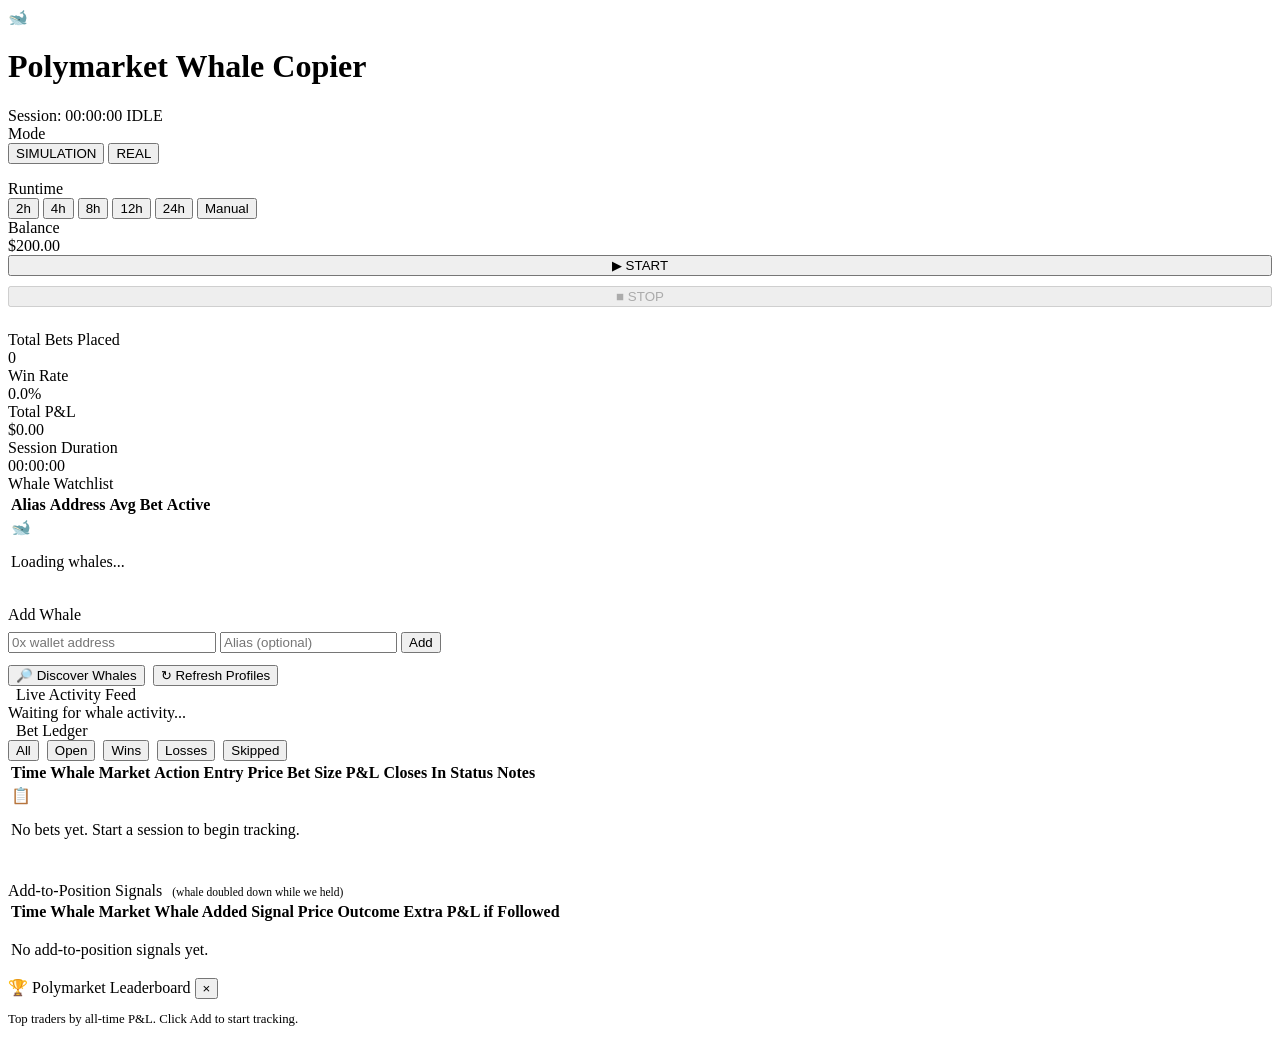
==== frontend/templates/index.html @ 23a9eeeb "Changes to be committed: 	modified:   backend/main.py 	modified:   data/polymarket_copier.db-shm 	mo" ====
<!DOCTYPE html>
<html lang="en">
<head>
  <meta charset="UTF-8" />
  <meta name="viewport" content="width=device-width, initial-scale=1.0" />
  <title>Polymarket Whale Copier</title>
  <link rel="stylesheet" href="/static/css/style.css" />
</head>
<body>

<div class="app-container">

  <!-- ================================================================
       HEADER
       ================================================================ -->
  <header class="app-header">
    <div class="brand">
      <div class="brand-icon">🐋</div>
      <h1>Polymarket Whale Copier</h1>
    </div>
    <div class="header-right">
      <span class="session-timer">
        Session: <span id="timer-value">00:00:00</span>
      </span>
      <span id="mode-badge" class="mode-badge idle">IDLE</span>
    </div>
  </header>

  <!-- ================================================================
       CONTROL PANEL
       ================================================================ -->
  <section class="card" style="margin-bottom:24px">
    <div class="control-panel">

      <!-- Left: mode + runtime -->
      <div style="display:flex;flex-direction:column;gap:16px">
        <div class="control-group">
          <div class="control-label">Mode</div>
          <div class="mode-toggle">
            <button id="mode-sim-btn">SIMULATION</button>
            <button id="mode-real-btn">REAL</button>
          </div>
        </div>
        <div class="control-group">
          <div class="control-label">Runtime</div>
          <div class="runtime-selector">
            <button data-hours="2">2h</button>
            <button data-hours="4">4h</button>
            <button data-hours="8">8h</button>
            <button data-hours="12">12h</button>
            <button data-hours="24">24h</button>
            <button data-hours="manual" class="active">Manual</button>
          </div>
        </div>
      </div>

      <!-- Middle: balance -->
      <div class="balance-display">
        <div class="balance-label">Balance</div>
        <div id="balance-value" class="balance-value">$200.00</div>
      </div>

      <!-- Right: start / stop -->
      <div style="display:flex;flex-direction:column;gap:10px">
        <button id="start-btn" class="btn btn-start">&#9654; START</button>
        <button id="stop-btn" class="btn btn-stop" disabled>&#9632; STOP</button>
      </div>

    </div>
  </section>

  <!-- ================================================================
       STATS BAR
       ================================================================ -->
  <div class="stats-bar">
    <div class="stat-card">
      <div class="stat-label">Total Bets Placed</div>
      <div id="stat-bets" class="stat-value">0</div>
    </div>
    <div class="stat-card">
      <div class="stat-label">Win Rate</div>
      <div id="stat-winrate" class="stat-value accent">0.0%</div>
    </div>
    <div class="stat-card">
      <div class="stat-label">Total P&amp;L</div>
      <div id="stat-pnl" class="stat-value">$0.00</div>
    </div>
    <div class="stat-card">
      <div class="stat-label">Session Duration</div>
      <div id="stat-duration" class="stat-value mono">00:00:00</div>
    </div>
  </div>

  <!-- ================================================================
       TWO COLUMN
       ================================================================ -->
  <div class="two-col">

    <!-- Whale Watchlist -->
    <div class="card">
      <div class="card-title">
        <span class="dot"></span>
        Whale Watchlist
      </div>

      <div class="card-body-scroll">
        <div class="table-wrapper">
          <table>
            <thead>
              <tr>
                <th>Alias</th>
                <th>Address</th>
                <th>Avg Bet</th>
                <th>Active</th>
                <th></th>
              </tr>
            </thead>
            <tbody id="whale-table-body">
              <tr>
                <td colspan="5">
                  <div class="empty-state">
                    <div class="empty-icon">🐋</div>
                    <p>Loading whales...</p>
                  </div>
                </td>
              </tr>
            </tbody>
          </table>
        </div>
      </div>

      <!-- Add whale form -->
      <div style="margin-top:16px">
        <div class="control-label" style="margin-bottom:8px">Add Whale</div>
        <div class="form-row">
          <input
            id="add-whale-addr"
            class="input-field"
            placeholder="0x wallet address"
            style="min-width:200px"
          />
          <input
            id="add-whale-alias"
            class="input-field"
            placeholder="Alias (optional)"
            style="min-width:120px;flex:0 1 140px"
          />
          <button id="add-whale-btn" class="btn btn-primary btn-sm">Add</button>
        </div>
      </div>

      <div style="margin-top:12px;display:flex;gap:8px;flex-wrap:wrap">
        <button id="discover-btn" class="btn btn-secondary btn-sm">&#128270; Discover Whales</button>
        <button id="refresh-profiles-btn" class="btn btn-secondary btn-sm">&#8635; Refresh Profiles</button>
      </div>
    </div>

    <!-- Live Activity Feed -->
    <div class="card">
      <div class="card-title" style="justify-content:space-between">
        <span style="display:flex;align-items:center;gap:8px">
          <span class="dot"></span>
          Live Activity Feed
        </span>
        <span>
          <span id="feed-status-dot" class="status-dot"></span>
        </span>
      </div>

      <div id="activity-feed" class="activity-feed">
        <div class="activity-feed-empty">Waiting for whale activity...</div>
      </div>
    </div>

  </div>

  <!-- ================================================================
       BET LEDGER
       ================================================================ -->
  <section class="card" style="margin-bottom:24px">
    <div class="card-title" style="justify-content:space-between">
      <span style="display:flex;align-items:center;gap:8px">
        <span class="dot"></span>
        Bet Ledger
      </span>
      <span id="ledger-info" class="text-muted" style="font-size:0.75rem;font-weight:400"></span>
    </div>

    <!-- Filter tabs -->
    <div class="filter-tabs" style="display:flex;align-items:center;gap:8px;flex-wrap:wrap">
      <button class="filter-tab active" data-status="all">All</button>
      <button class="filter-tab" data-status="open">Open</button>
      <button class="filter-tab" data-status="wins">Wins</button>
      <button class="filter-tab" data-status="losses">Losses</button>
      <button class="filter-tab" data-status="skipped">Skipped</button>
      <button id="ledger-sort-btn" class="btn btn-sm" style="display:none;margin-left:auto"
              onclick="toggleLedgerSort()">⏱ Soonest First</button>
    </div>

    <div class="table-wrapper">
      <table>
        <thead>
          <tr>
            <th>Time</th>
            <th>Whale</th>
            <th>Market</th>
            <th>Action</th>
            <th>Entry Price</th>
            <th>Bet Size</th>
            <th>P&amp;L</th>
            <th>Closes In</th>
            <th>Status</th>
            <th>Notes</th>
          </tr>
        </thead>
        <tbody id="ledger-table-body">
          <tr>
            <td colspan="10">
              <div class="empty-state">
                <div class="empty-icon">📋</div>
                <p>No bets yet. Start a session to begin tracking.</p>
              </div>
            </td>
          </tr>
        </tbody>
      </table>
    </div>

    <div id="ledger-pagination" class="pagination" style="margin-top:16px"></div>
  </section>

  <!-- ================================================================
       ADD-TO-POSITION SIGNALS
       ================================================================ -->
  <section class="card signals-panel">
    <div class="card-title">
      <span class="dot"></span>
      Add-to-Position Signals
      <span class="text-muted" style="font-size:0.72rem;font-weight:400;margin-left:6px">
        (whale doubled down while we held)
      </span>
    </div>

    <!-- "Should I Follow?" widget -->
    <div id="signals-verdict-widget" style="display:none;margin-bottom:16px;border-radius:8px;overflow:hidden;border:1px solid var(--border)">
      <div id="signals-verdict-header" style="padding:10px 16px;font-weight:600;font-size:0.85rem;display:flex;align-items:center;gap:8px"></div>
      <div style="display:grid;grid-template-columns:repeat(auto-fit,minmax(120px,1fr));gap:0;border-top:1px solid var(--border)">
        <div class="signal-stat-cell">
          <div class="signal-stat-label">Signals</div>
          <div class="signal-stat-value" id="sig-stat-total">—</div>
        </div>
        <div class="signal-stat-cell">
          <div class="signal-stat-label">Resolved</div>
          <div class="signal-stat-value" id="sig-stat-resolved">—</div>
        </div>
        <div class="signal-stat-cell">
          <div class="signal-stat-label">Win Rate</div>
          <div class="signal-stat-value" id="sig-stat-winrate">—</div>
        </div>
        <div class="signal-stat-cell">
          <div class="signal-stat-label">Net Extra P&amp;L</div>
          <div class="signal-stat-value" id="sig-stat-pnl">—</div>
        </div>
        <div class="signal-stat-cell">
          <div class="signal-stat-label">Avg per Signal</div>
          <div class="signal-stat-value" id="sig-stat-avg">—</div>
        </div>
        <div class="signal-stat-cell">
          <div class="signal-stat-label">Still Open</div>
          <div class="signal-stat-value" id="sig-stat-open">—</div>
        </div>
      </div>
    </div>

    <div class="table-wrapper">
      <table>
        <thead>
          <tr>
            <th>Time</th>
            <th>Whale</th>
            <th>Market</th>
            <th>Whale Added</th>
            <th>Signal Price</th>
            <th>Outcome</th>
            <th>Extra P&amp;L if Followed</th>
          </tr>
        </thead>
        <tbody id="signals-table-body">
          <tr>
            <td colspan="6">
              <div class="empty-state">
                <p>No add-to-position signals yet.</p>
              </div>
            </td>
          </tr>
        </tbody>
      </table>
    </div>
  </section>

</div><!-- /app-container -->

<!-- ================================================================
     DISCOVER MODAL
     ================================================================ -->
<div id="modal-overlay" class="modal-overlay">
  <div class="modal">
    <div class="modal-header">
      <span class="modal-title">🏆 Polymarket Leaderboard</span>
      <button id="modal-close" class="modal-close">&times;</button>
    </div>
    <p style="font-size:0.8rem;color:var(--text-secondary)">
      Top traders by all-time P&amp;L. Click Add to start tracking.
    </p>
    <div id="modal-body" class="modal-body">
      <!-- Populated by JS -->
    </div>
  </div>
</div>

<!-- Toast container -->
<div id="toast-container" class="toast-container"></div>

<script src="/static/js/app.js"></script>
</body>
</html>
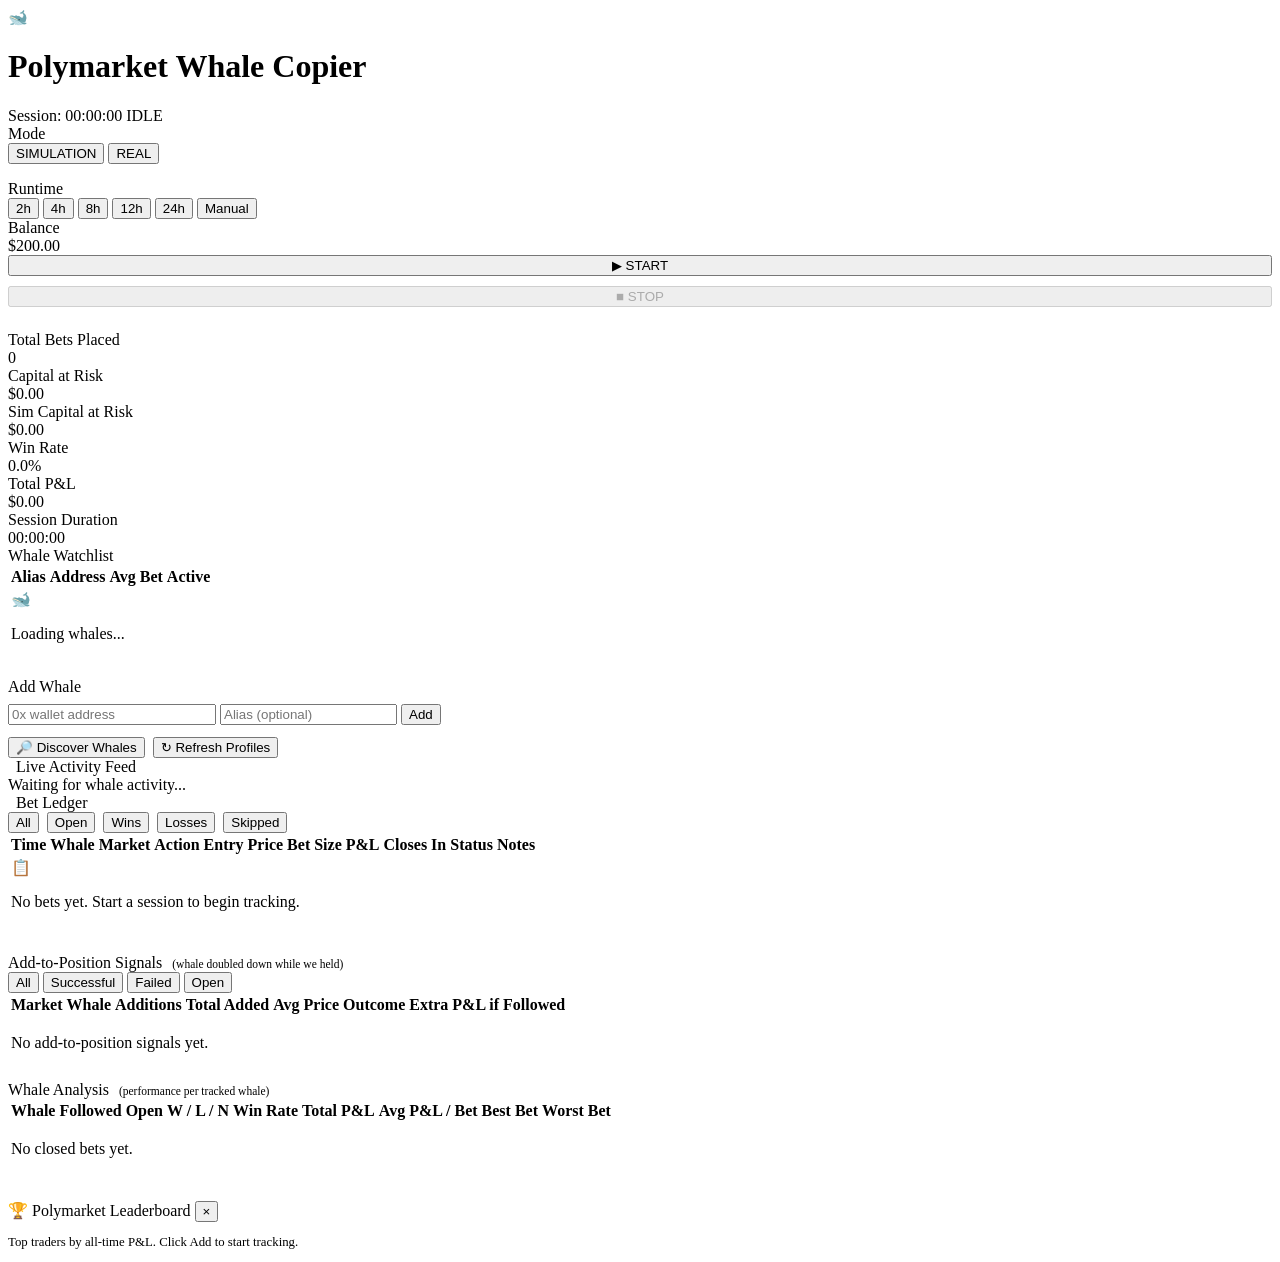
==== commit bba8c298: "On branch master  Changes to be committed: 	modified:   backend/main.py 	modified:   frontend/static" ====
--- a/frontend/templates/index.html
+++ b/frontend/templates/index.html
@@ -76,6 +76,14 @@
     <div class="stat-card">
       <div class="stat-label">Total Bets Placed</div>
       <div id="stat-bets" class="stat-value">0</div>
+    </div>
+    <div class="stat-card">
+      <div class="stat-label">Capital at Risk</div>
+      <div id="stat-capital" class="stat-value">$0.00</div>
+    </div>
+    <div class="stat-card">
+      <div class="stat-label">Sim Capital at Risk</div>
+      <div id="stat-sim-capital" class="stat-value">$0.00</div>
     </div>
     <div class="stat-card">
       <div class="stat-label">Win Rate</div>
@@ -272,25 +280,73 @@
       </div>
     </div>
 
+    <!-- Filter tabs -->
+    <div class="filter-tabs" id="sig-filter-tabs">
+      <button class="filter-tab active" onclick="setSignalsTab('all')">All</button>
+      <button class="filter-tab" onclick="setSignalsTab('win')">Successful</button>
+      <button class="filter-tab" onclick="setSignalsTab('loss')">Failed</button>
+      <button class="filter-tab" onclick="setSignalsTab('open')">Open</button>
+    </div>
+
     <div class="table-wrapper">
       <table>
         <thead>
           <tr>
-            <th>Time</th>
+            <th>Market</th>
             <th>Whale</th>
-            <th>Market</th>
-            <th>Whale Added</th>
-            <th>Signal Price</th>
+            <th>Additions</th>
+            <th>Total Added</th>
+            <th>Avg Price</th>
             <th>Outcome</th>
             <th>Extra P&amp;L if Followed</th>
           </tr>
         </thead>
         <tbody id="signals-table-body">
           <tr>
-            <td colspan="6">
-              <div class="empty-state">
-                <p>No add-to-position signals yet.</p>
-              </div>
+            <td colspan="7">
+              <div class="empty-state"><p>No add-to-position signals yet.</p></div>
+            </td>
+          </tr>
+        </tbody>
+      </table>
+    </div>
+
+    <div style="display:flex;align-items:center;justify-content:space-between;margin-top:10px;flex-wrap:wrap;gap:8px">
+      <span id="signals-info" class="pagination-info"></span>
+      <div id="signals-pagination" class="pagination"></div>
+    </div>
+  </section>
+
+  <!-- ================================================================
+       WHALE ANALYSIS
+       ================================================================ -->
+  <section class="card" style="margin-bottom:24px">
+    <div class="card-title">
+      <span class="dot"></span>
+      Whale Analysis
+      <span class="text-muted" style="font-size:0.72rem;font-weight:400;margin-left:6px">
+        (performance per tracked whale)
+      </span>
+    </div>
+    <div class="table-wrapper">
+      <table>
+        <thead>
+          <tr>
+            <th>Whale</th>
+            <th>Followed</th>
+            <th>Open</th>
+            <th>W / L / N</th>
+            <th>Win Rate</th>
+            <th>Total P&amp;L</th>
+            <th>Avg P&amp;L / Bet</th>
+            <th>Best Bet</th>
+            <th>Worst Bet</th>
+          </tr>
+        </thead>
+        <tbody id="whale-analysis-body">
+          <tr>
+            <td colspan="9">
+              <div class="empty-state"><p>No closed bets yet.</p></div>
             </td>
           </tr>
         </tbody>
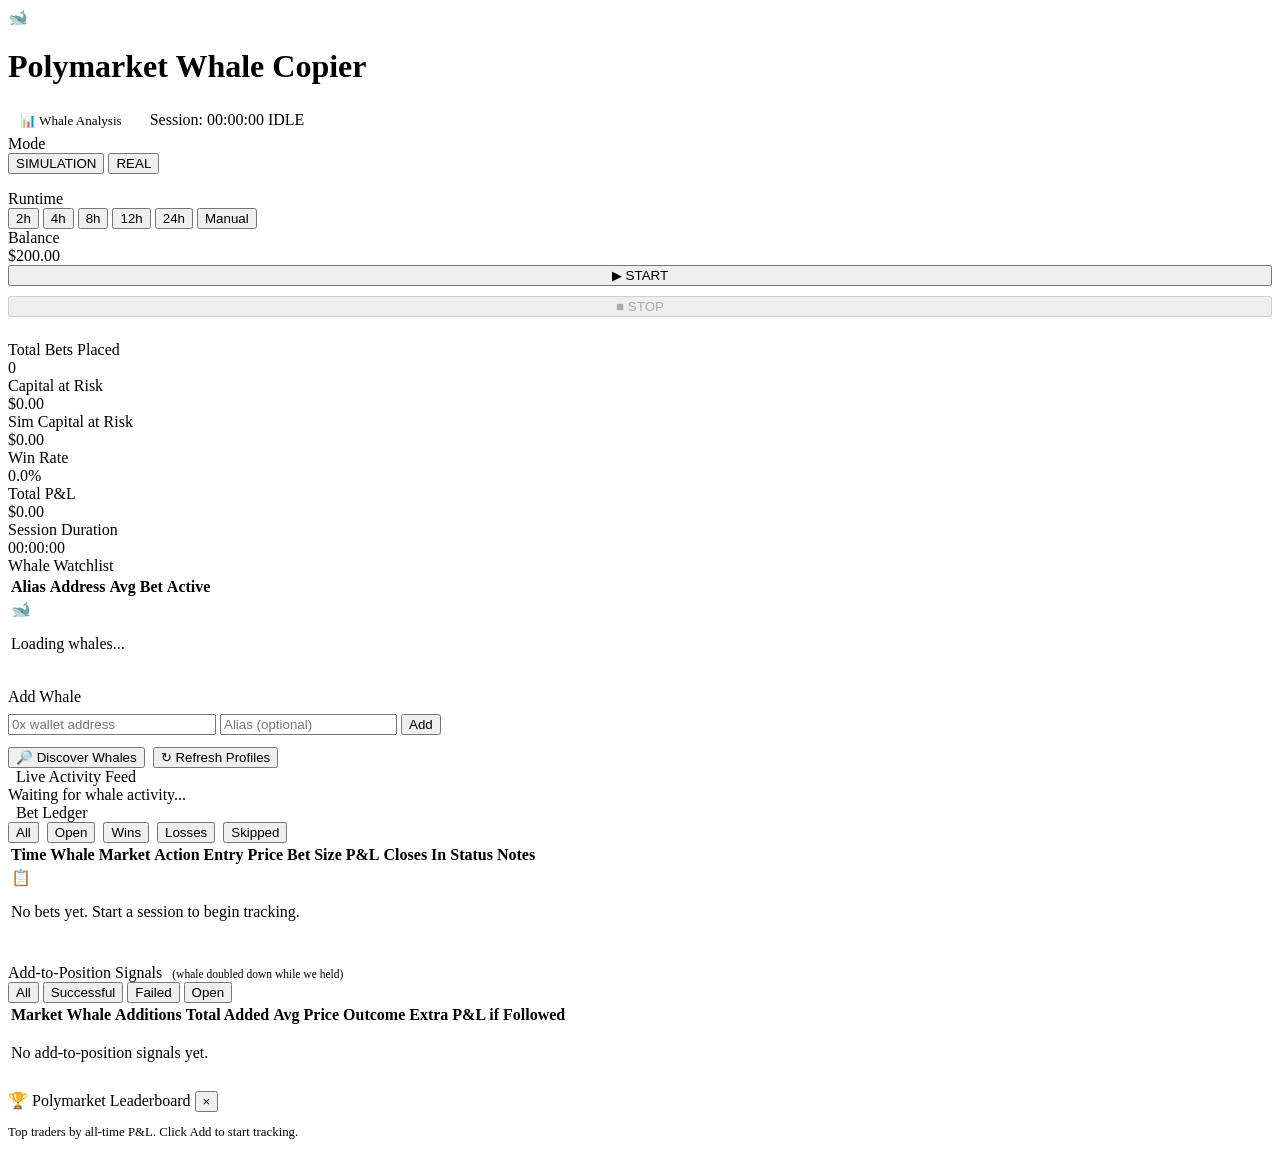
==== commit 56daa33d: "feat: whale analysis page with sport/bet-type category breakdown and filters - New backend/categoriz" ====
--- a/frontend/templates/index.html
+++ b/frontend/templates/index.html
@@ -19,6 +19,7 @@
       <h1>Polymarket Whale Copier</h1>
     </div>
     <div class="header-right">
+      <a href="/whales" style="display:inline-flex;align-items:center;gap:5px;color:var(--text-secondary);font-size:0.82rem;padding:6px 12px;border-radius:var(--radius-sm);border:1px solid var(--border);transition:color 150ms ease,border-color 150ms ease;text-decoration:none;margin-right:12px" onmouseover="this.style.color='var(--text-primary)';this.style.borderColor='var(--accent)'" onmouseout="this.style.color='var(--text-secondary)';this.style.borderColor='var(--border)'">&#128202; Whale Analysis</a>
       <span class="session-timer">
         Session: <span id="timer-value">00:00:00</span>
       </span>
@@ -317,42 +318,7 @@
     </div>
   </section>
 
-  <!-- ================================================================
-       WHALE ANALYSIS
-       ================================================================ -->
-  <section class="card" style="margin-bottom:24px">
-    <div class="card-title">
-      <span class="dot"></span>
-      Whale Analysis
-      <span class="text-muted" style="font-size:0.72rem;font-weight:400;margin-left:6px">
-        (performance per tracked whale)
-      </span>
-    </div>
-    <div class="table-wrapper">
-      <table>
-        <thead>
-          <tr>
-            <th>Whale</th>
-            <th>Followed</th>
-            <th>Open</th>
-            <th>W / L / N</th>
-            <th>Win Rate</th>
-            <th>Total P&amp;L</th>
-            <th>Avg P&amp;L / Bet</th>
-            <th>Best Bet</th>
-            <th>Worst Bet</th>
-          </tr>
-        </thead>
-        <tbody id="whale-analysis-body">
-          <tr>
-            <td colspan="9">
-              <div class="empty-state"><p>No closed bets yet.</p></div>
-            </td>
-          </tr>
-        </tbody>
-      </table>
-    </div>
-  </section>
+  <!-- Whale Analysis moved to /whales -->
 
 </div><!-- /app-container -->
 
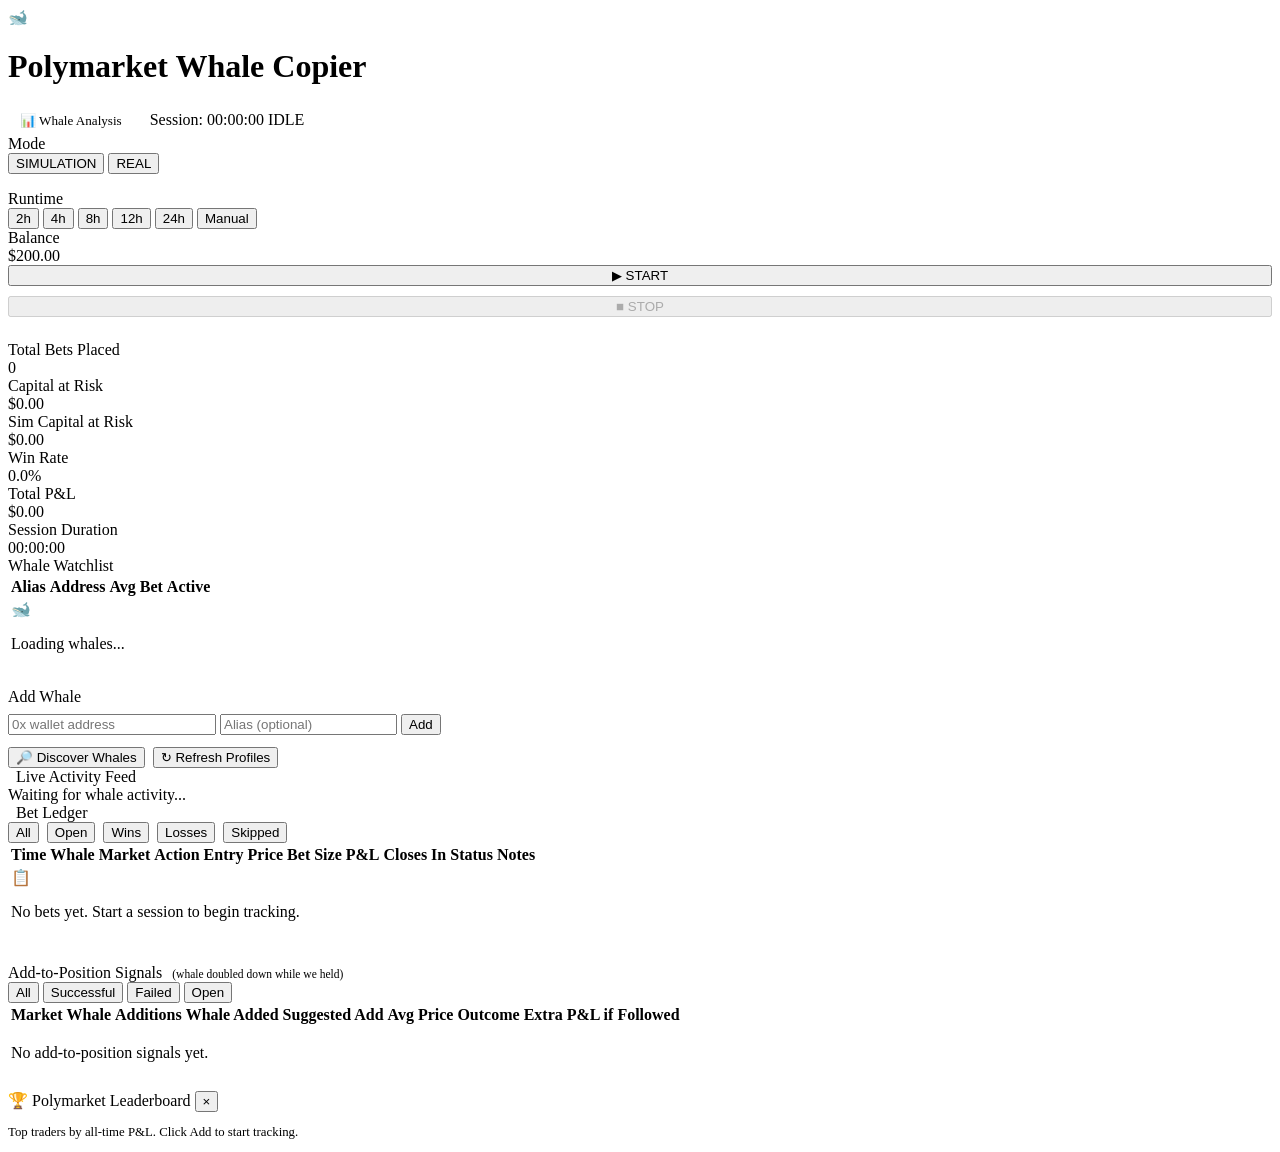
==== commit cf23fbac: "feat: add README and latest backend/frontend improvements - Add comprehensive README with setup, con" ====
--- a/frontend/templates/index.html
+++ b/frontend/templates/index.html
@@ -296,7 +296,8 @@
             <th>Market</th>
             <th>Whale</th>
             <th>Additions</th>
-            <th>Total Added</th>
+            <th>Whale Added</th>
+            <th>Suggested Add</th>
             <th>Avg Price</th>
             <th>Outcome</th>
             <th>Extra P&amp;L if Followed</th>
@@ -304,7 +305,7 @@
         </thead>
         <tbody id="signals-table-body">
           <tr>
-            <td colspan="7">
+            <td colspan="8">
               <div class="empty-state"><p>No add-to-position signals yet.</p></div>
             </td>
           </tr>
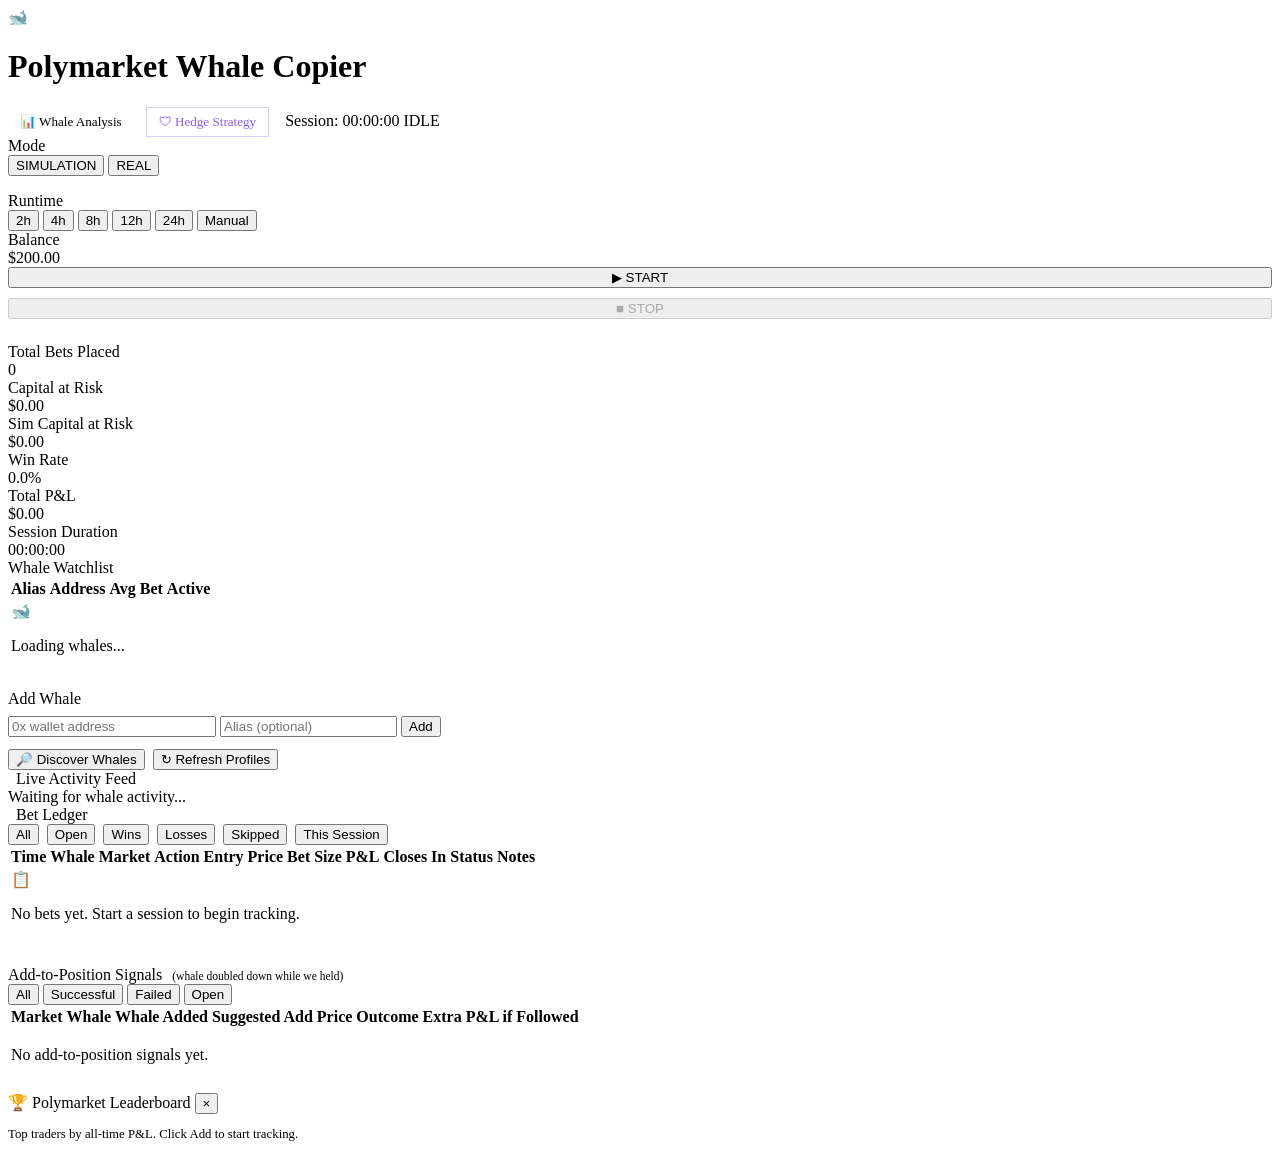
==== commit 1ec92b63: "fix: repair add-to-position signals tabs and add commands reference - Raise signals API limit cap fr" ====
--- a/frontend/templates/index.html
+++ b/frontend/templates/index.html
@@ -19,7 +19,8 @@
       <h1>Polymarket Whale Copier</h1>
     </div>
     <div class="header-right">
-      <a href="/whales" style="display:inline-flex;align-items:center;gap:5px;color:var(--text-secondary);font-size:0.82rem;padding:6px 12px;border-radius:var(--radius-sm);border:1px solid var(--border);transition:color 150ms ease,border-color 150ms ease;text-decoration:none;margin-right:12px" onmouseover="this.style.color='var(--text-primary)';this.style.borderColor='var(--accent)'" onmouseout="this.style.color='var(--text-secondary)';this.style.borderColor='var(--border)'">&#128202; Whale Analysis</a>
+      <a href="/whales" style="display:inline-flex;align-items:center;gap:5px;color:var(--text-secondary);font-size:0.82rem;padding:6px 12px;border-radius:var(--radius-sm);border:1px solid var(--border);transition:color 150ms ease,border-color 150ms ease;text-decoration:none;margin-right:8px" onmouseover="this.style.color='var(--text-primary)';this.style.borderColor='var(--accent)'" onmouseout="this.style.color='var(--text-secondary)';this.style.borderColor='var(--border)'">&#128202; Whale Analysis</a>
+      <a href="/hedge" style="display:inline-flex;align-items:center;gap:5px;color:#8b5cf6;font-size:0.82rem;padding:6px 12px;border-radius:var(--radius-sm);border:1px solid rgba(139,92,246,0.3);transition:color 150ms ease,border-color 150ms ease;text-decoration:none;margin-right:12px" onmouseover="this.style.borderColor='#8b5cf6'" onmouseout="this.style.borderColor='rgba(139,92,246,0.3)'">&#128737; Hedge Strategy</a>
       <span class="session-timer">
         Session: <span id="timer-value">00:00:00</span>
       </span>
@@ -202,9 +203,12 @@
       <button class="filter-tab" data-status="wins">Wins</button>
       <button class="filter-tab" data-status="losses">Losses</button>
       <button class="filter-tab" data-status="skipped">Skipped</button>
+      <button class="filter-tab" data-status="session">This Session</button>
       <button id="ledger-sort-btn" class="btn btn-sm" style="display:none;margin-left:auto"
               onclick="toggleLedgerSort()">⏱ Soonest First</button>
     </div>
+
+    <div id="session-banner" style="display:none;margin-bottom:14px;border-radius:8px;overflow:hidden;border:1px solid var(--border)"></div>
 
     <div class="table-wrapper">
       <table>
@@ -295,17 +299,16 @@
           <tr>
             <th>Market</th>
             <th>Whale</th>
-            <th>Additions</th>
             <th>Whale Added</th>
             <th>Suggested Add</th>
-            <th>Avg Price</th>
+            <th>Price</th>
             <th>Outcome</th>
             <th>Extra P&amp;L if Followed</th>
           </tr>
         </thead>
         <tbody id="signals-table-body">
           <tr>
-            <td colspan="8">
+            <td colspan="7">
               <div class="empty-state"><p>No add-to-position signals yet.</p></div>
             </td>
           </tr>
@@ -344,6 +347,6 @@
 <!-- Toast container -->
 <div id="toast-container" class="toast-container"></div>
 
-<script src="/static/js/app.js"></script>
+<script src="/static/js/app.js?v=3"></script>
 </body>
 </html>
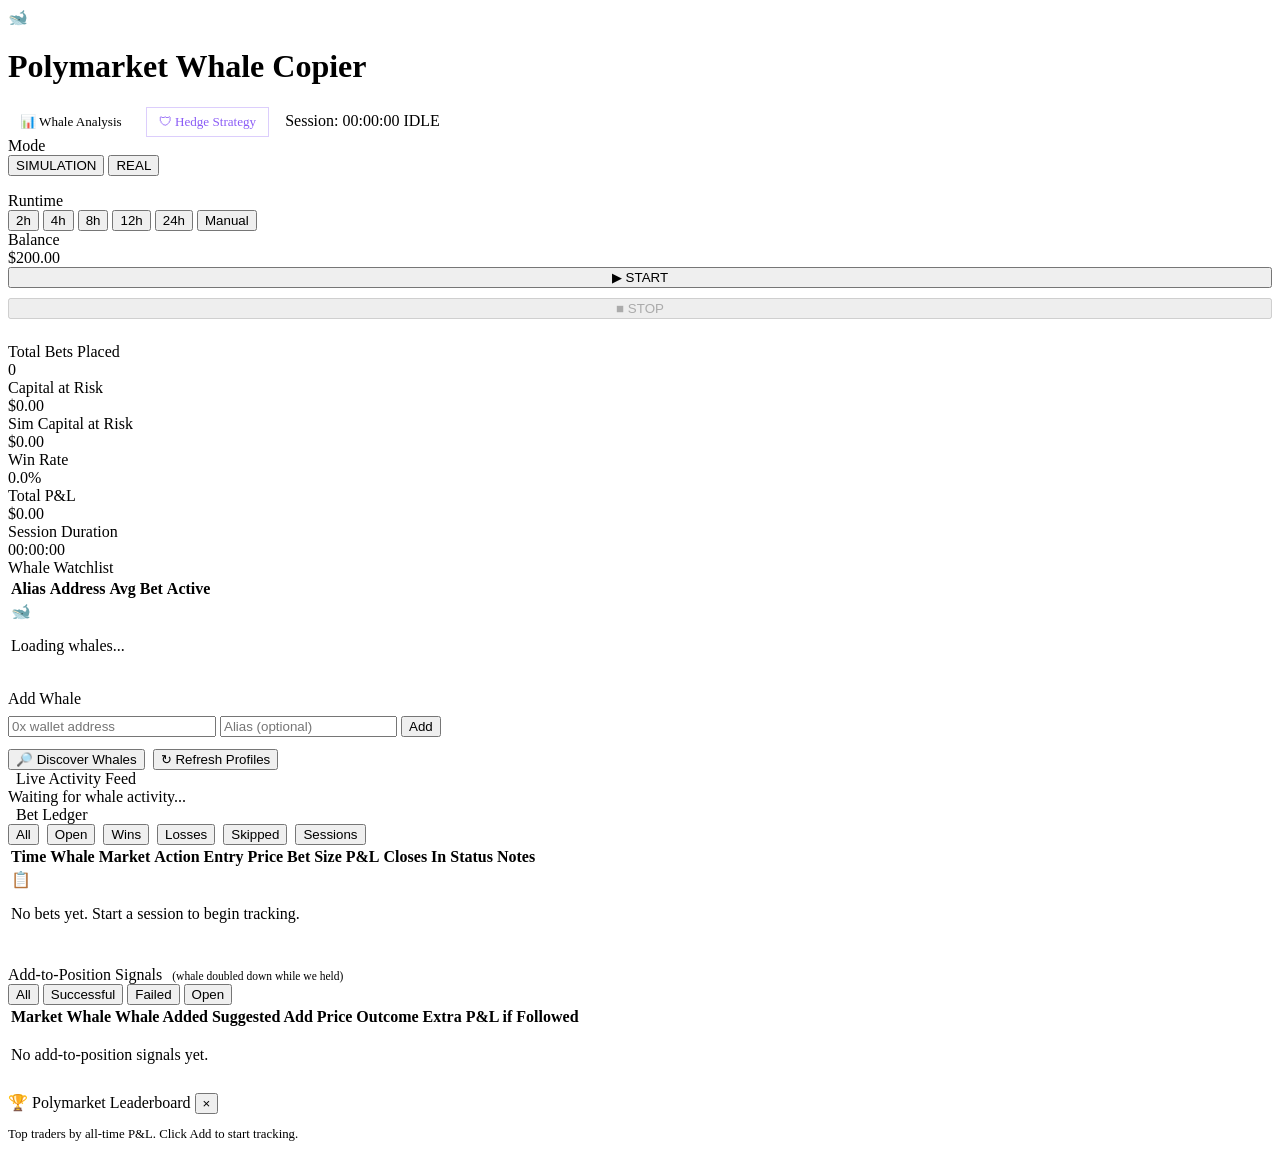
==== commit c3ca738d: "feat: session browser with per-session whale stats Adds two new API endpoints: - GET /api/sessions/l" ====
--- a/frontend/templates/index.html
+++ b/frontend/templates/index.html
@@ -203,7 +203,7 @@
       <button class="filter-tab" data-status="wins">Wins</button>
       <button class="filter-tab" data-status="losses">Losses</button>
       <button class="filter-tab" data-status="skipped">Skipped</button>
-      <button class="filter-tab" data-status="session">This Session</button>
+      <button class="filter-tab" data-status="session">Sessions</button>
       <button id="ledger-sort-btn" class="btn btn-sm" style="display:none;margin-left:auto"
               onclick="toggleLedgerSort()">⏱ Soonest First</button>
     </div>
@@ -347,6 +347,7 @@
 <!-- Toast container -->
 <div id="toast-container" class="toast-container"></div>
 
-<script src="/static/js/app.js?v=3"></script>
+<script src="/static/js/session_browser.js?v=1"></script>
+<script src="/static/js/app.js?v=4"></script>
 </body>
 </html>
